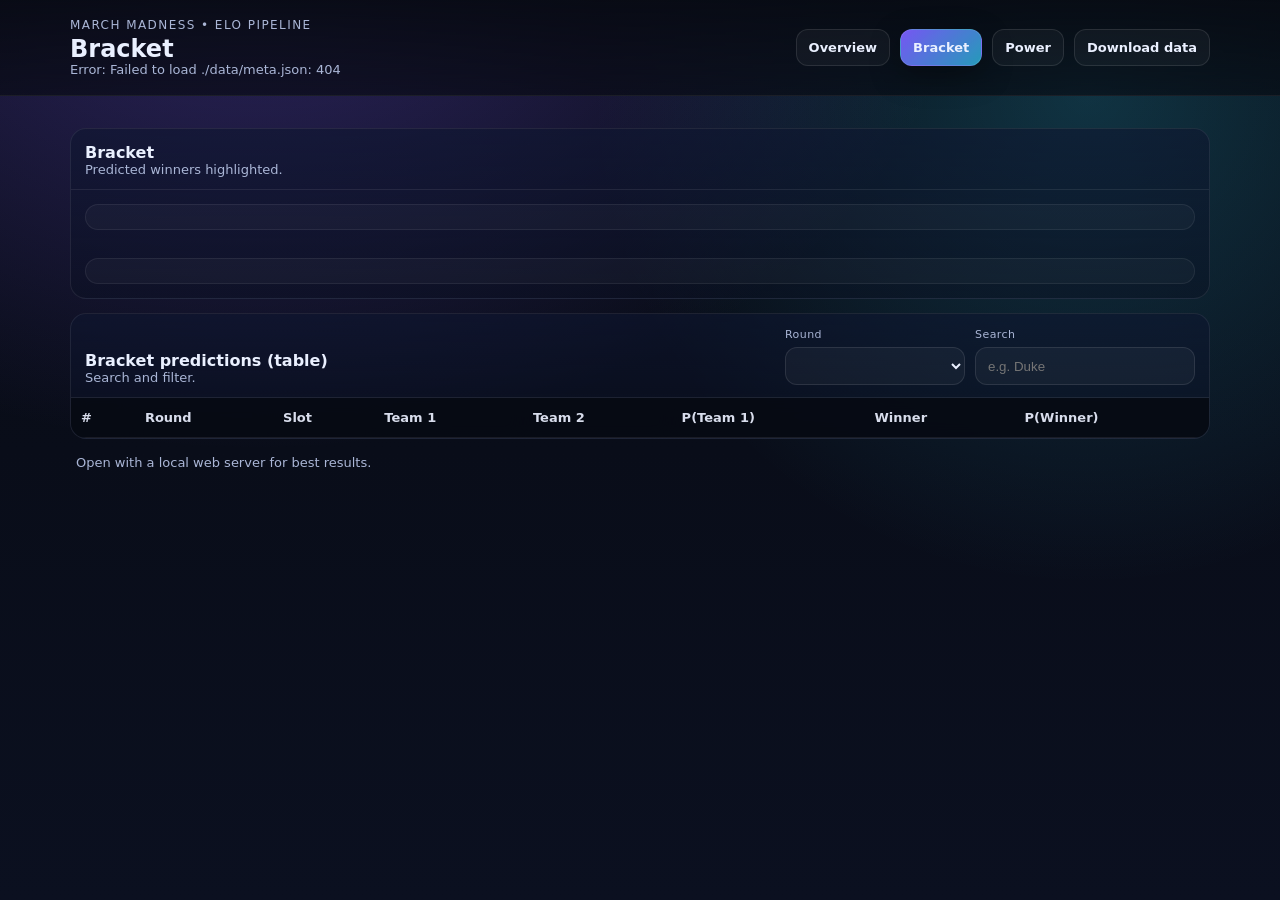
==== website_template/bracket.html @ dc187cec "Initial commit" ====
<!doctype html>
<html lang="en">
  <head>
    <meta charset="utf-8" />
    <meta name="viewport" content="width=device-width, initial-scale=1" />
    <title>Bracket • March Madness Run</title>
    <link rel="stylesheet" href="./assets/styles.css" />
  </head>
  <body>
    <div class="bg"></div>
    <header class="header">
      <div class="container header__inner">
        <div>
          <div class="kicker">March Madness • Elo Pipeline</div>
          <h1 class="title">Bracket</h1>
          <div class="subtle" id="runMeta">Loading…</div>
        </div>
        <div class="header__actions">
          <a class="btn btn--ghost" href="./index.html">Overview</a>
          <a class="btn" href="./bracket.html">Bracket</a>
          <a class="btn btn--ghost" href="./power.html">Power</a>
          <a class="btn btn--ghost" id="downloadZip" href="#" download>Download data</a>
        </div>
      </div>
    </header>

    <main class="container main">
      <section class="panel" id="bracketviz">
        <div class="panel__header">
          <div>
            <h2 class="panel__title">Bracket</h2>
            <div class="subtle">Predicted winners highlighted.</div>
          </div>
        </div>

        <div class="bracketWrap">
          <div class="bracketSection" id="firstFour"></div>
          <div class="regionGrid" id="regionGrid"></div>
          <div class="bracketSection" id="finalFour"></div>
        </div>
      </section>

      <section class="panel" id="bracket">
        <div class="panel__header">
          <div>
            <h2 class="panel__title">Bracket predictions (table)</h2>
            <div class="subtle">Search and filter.</div>
          </div>
          <div class="panel__controls">
            <label class="field">
              <span class="field__label">Round</span>
              <select id="roundFilter" class="select"></select>
            </label>
            <label class="field">
              <span class="field__label">Search</span>
              <input id="bracketSearch" class="input" placeholder="e.g. Duke" />
            </label>
          </div>
        </div>
        <div class="tableWrap">
          <table class="table" id="bracketTable">
            <thead>
              <tr>
                <th data-key="round_order" data-type="number">#</th>
                <th data-key="round_name" data-type="string">Round</th>
                <th data-key="slot" data-type="string">Slot</th>
                <th data-key="team1" data-type="string">Team 1</th>
                <th data-key="team2" data-type="string">Team 2</th>
                <th data-key="team1_win_prob" data-type="number">P(Team 1)</th>
                <th data-key="winner" data-type="string">Winner</th>
                <th data-key="winner_prob" data-type="number">P(Winner)</th>
              </tr>
            </thead>
            <tbody></tbody>
          </table>
        </div>
      </section>

      <footer class="footer">
        <div class="subtle">Open with a local web server for best results.</div>
      </footer>
    </main>

    <script src="./assets/app.js"></script>
  </body>
</html>
---- website_template/assets/styles.css ----
:root{
  --bg0:#070A12;
  --bg1:#0B1020;
  --card:#0E1630;
  --card2:#0D1530;
  --text:#EAF0FF;
  --muted:#AAB6D6;
  --line:rgba(255,255,255,.08);
  --accent:#7C5CFF;
  --accent2:#33D6FF;
  --danger:#FF4D6D;
  --ok:#3DFFB3;
  --shadow:0 10px 30px rgba(0,0,0,.35);
  --radius:16px;
  --mono: ui-monospace, SFMono-Regular, Menlo, Monaco, Consolas, "Liberation Mono", "Courier New", monospace;
  --sans: ui-sans-serif, system-ui, -apple-system, Segoe UI, Roboto, Helvetica, Arial, "Apple Color Emoji", "Segoe UI Emoji";
}
*{box-sizing:border-box}
html,body{height:100%}
body{
  margin:0;
  font-family:var(--sans);
  color:var(--text);
  background: radial-gradient(1200px 900px at 20% -10%, rgba(124,92,255,.35), transparent 60%),
              radial-gradient(900px 900px at 85% 10%, rgba(51,214,255,.20), transparent 55%),
              linear-gradient(180deg, var(--bg0), var(--bg1));
}
.bg{
  position:fixed; inset:0; pointer-events:none;
  background-image: linear-gradient(to right, rgba(255,255,255,.03) 1px, transparent 1px),
                    linear-gradient(to bottom, rgba(255,255,255,.03) 1px, transparent 1px);
  background-size: 48px 48px;
  mask-image: radial-gradient(800px 400px at 50% 0%, black, transparent 70%);
  opacity:.35;
}
.container{max-width:1140px; margin:0 auto; padding:0 18px}
.header{
  position:sticky; top:0; z-index:5;
  backdrop-filter: blur(12px);
  background: linear-gradient(180deg, rgba(7,10,18,.92), rgba(7,10,18,.65));
  border-bottom:1px solid var(--line);
}
.header__inner{
  display:flex; gap:18px; align-items:center; justify-content:space-between;
  padding:18px 0;
}
.kicker{font-size:12px; letter-spacing:.12em; text-transform:uppercase; color:var(--muted)}
.title{margin:4px 0 0; font-size:24px; line-height:1.1}
.subtle{color:var(--muted); font-size:13px}
.header__actions{display:flex; gap:10px; align-items:center; flex-wrap:wrap}
.btn{
  display:inline-flex; align-items:center; justify-content:center;
  padding:10px 12px;
  border-radius:12px;
  background: linear-gradient(135deg, rgba(124,92,255,.95), rgba(51,214,255,.70));
  color:var(--text);
  text-decoration:none;
  border:1px solid rgba(255,255,255,.10);
  box-shadow: var(--shadow);
  font-weight:600;
  font-size:13px;
}
.btn--ghost{
  background: rgba(255,255,255,.04);
  box-shadow:none;
  color:var(--text);
}
.main{padding:18px 0 60px}
.cards{
  display:grid;
  grid-template-columns: repeat(3, minmax(0,1fr));
  gap:12px;
  margin:16px 0 20px;
}
.card{
  border:1px solid var(--line);
  border-radius:var(--radius);
  background: linear-gradient(180deg, rgba(14,22,48,.85), rgba(10,16,34,.75));
  box-shadow: var(--shadow);
  padding:14px 14px 12px;
}
.card__label{color:var(--muted); font-size:12px; letter-spacing:.04em}
.card__value{font-size:20px; font-weight:750; margin-top:6px}
.card__hint{color:var(--muted); font-size:12px; margin-top:4px}
.panel{
  margin-top:14px;
  border:1px solid var(--line);
  border-radius:var(--radius);
  background: linear-gradient(180deg, rgba(14,22,48,.60), rgba(10,16,34,.45));
  overflow:hidden;
}
.panel__header{
  padding:14px 14px 12px;
  display:flex; gap:12px; align-items:flex-end; justify-content:space-between; flex-wrap:wrap;
  border-bottom:1px solid var(--line);
}
.panel__title{margin:0; font-size:16px}
.panel__controls{display:flex; gap:10px; align-items:flex-end; flex-wrap:wrap}
.field{display:flex; flex-direction:column; gap:6px}
.field__label{font-size:11px; color:var(--muted); letter-spacing:.04em}
.input,.select{
  height:38px;
  border-radius:12px;
  border:1px solid rgba(255,255,255,.10);
  background: rgba(255,255,255,.04);
  color: var(--text);
  padding: 0 12px;
  outline:none;
  min-width:220px;
}
.select{min-width:180px}
.tableWrap{overflow:auto}
.table{
  width:100%;
  border-collapse:separate;
  border-spacing:0;
  font-size:13px;
}
thead th{
  position:sticky; top:0;
  background: rgba(7,10,18,.85);
  backdrop-filter: blur(8px);
  border-bottom:1px solid var(--line);
  color: rgba(234,240,255,.92);
  text-align:left;
  padding:12px 10px;
  font-weight:700;
  cursor:pointer;
  user-select:none;
  white-space:nowrap;
}
tbody td{
  padding:10px 10px;
  border-bottom:1px solid rgba(255,255,255,.06);
  color: rgba(234,240,255,.92);
  white-space:nowrap;
}
tbody tr:hover td{background: rgba(255,255,255,.03)}
.tag{
  font-family: var(--mono);
  font-size:12px;
  color: rgba(234,240,255,.85);
  background: rgba(255,255,255,.05);
  border:1px solid rgba(255,255,255,.10);
  border-radius:10px;
  padding:2px 8px;
}
.prob{
  font-family: var(--mono);
  color: rgba(234,240,255,.9);
}
.winner{
  display:inline-flex; gap:8px; align-items:center;
}
.dot{
  width:8px; height:8px; border-radius:99px;
  background: var(--ok);
  box-shadow: 0 0 0 3px rgba(61,255,179,.12);
}
.footer{padding:16px 6px 0}

/* Bracket visualization */
.bracketWrap{
  padding: 14px;
  display:flex;
  flex-direction:column;
  gap:14px;
}
.bracketSection{
  border:1px solid rgba(255,255,255,.07);
  background: rgba(255,255,255,.03);
  border-radius: 14px;
  padding: 12px;
}
.bracketSection__title{
  font-size: 13px;
  font-weight: 750;
  margin: 0 0 8px;
}
.firstFourGrid{
  display:grid;
  grid-template-columns: repeat(4, minmax(240px, 1fr));
  gap: 10px;
}
.regionGrid{
  display:grid;
  grid-template-columns: repeat(2, minmax(0, 1fr));
  gap: 12px;
}
.regionCard{
  border:1px solid rgba(255,255,255,.07);
  background: rgba(255,255,255,.03);
  border-radius: 14px;
  padding: 12px;
  overflow:hidden;
  position: relative;
  isolation: isolate;
}
.regionCard__head{
  display:flex;
  align-items:baseline;
  justify-content:space-between;
  gap: 10px;
  margin-bottom: 10px;
}
.regionCard__title{
  margin:0;
  font-size: 13px;
  font-weight: 800;
  letter-spacing: .04em;
  text-transform: uppercase;
  color: rgba(234,240,255,.92);
}
.regionCard__hint{color:var(--muted); font-size:12px}
.regionScroll{
  overflow:auto;
  padding-bottom: 2px;
}

.bracketGrid{
  display:grid;
  grid-template-columns: repeat(4, minmax(230px, 1fr));
  grid-template-rows: 24px repeat(16, 118px);
  column-gap: 14px;
  row-gap: 8px;
  min-width: 1080px;
}
.brColHeader{
  grid-row: 1;
  align-self:end;
  color: var(--muted);
  font-size: 11px;
  letter-spacing: .04em;
  text-transform: uppercase;
}
.brGame{
  border:1px solid rgba(255,255,255,.08);
  background: linear-gradient(180deg, rgba(14,22,48,.85), rgba(10,16,34,.65));
  border-radius: 14px;
  padding: 12px 12px 10px;
  box-shadow: 0 6px 16px rgba(0,0,0,.16);
  overflow:hidden;
  min-height: 108px;
}
.brGame__meta{
  display:flex;
  align-items:center;
  justify-content:space-between;
  gap:10px;
  margin-bottom: 10px;
}
.brTeam{
  display:flex;
  align-items:center;
  justify-content:space-between;
  gap:10px;
  padding: 8px 10px;
  border-radius: 12px;
  border:1px solid rgba(255,255,255,.06);
  background: rgba(255,255,255,.03);
  line-height: 1.2;
}
.brTeam + .brTeam{margin-top:6px}
.brTeam__name{
  display:flex;
  gap:8px;
  align-items:baseline;
  min-width: 0;
}
.seed{
  font-family: var(--mono);
  font-size: 11px;
  color: rgba(234,240,255,.80);
  opacity: .95;
}
.teamName{
  font-weight: 650;
  font-size: 12px;
  white-space: nowrap;
  overflow:hidden;
  text-overflow: ellipsis;
}
.brTeam__badge{
  font-family: var(--mono);
  font-size: 11px;
  color: rgba(234,240,255,.86);
  white-space:nowrap;
}
.brTeam--winner{
  border-color: rgba(61,255,179,.25);
  background: rgba(61,255,179,.08);
}
.finalFourGrid{
  display:grid;
  grid-template-columns: repeat(3, minmax(260px, 1fr));
  gap: 10px;
}
.championCard{
  border:1px solid rgba(255,255,255,.10);
  background: linear-gradient(135deg, rgba(124,92,255,.22), rgba(51,214,255,.12));
}
@media (max-width: 1100px){
  .regionGrid{grid-template-columns:1fr}
  .firstFourGrid{grid-template-columns:1fr}
  .finalFourGrid{grid-template-columns:1fr}
}
@media (max-width: 900px){
  .cards{grid-template-columns:1fr}
  .input{min-width: 180px}
}
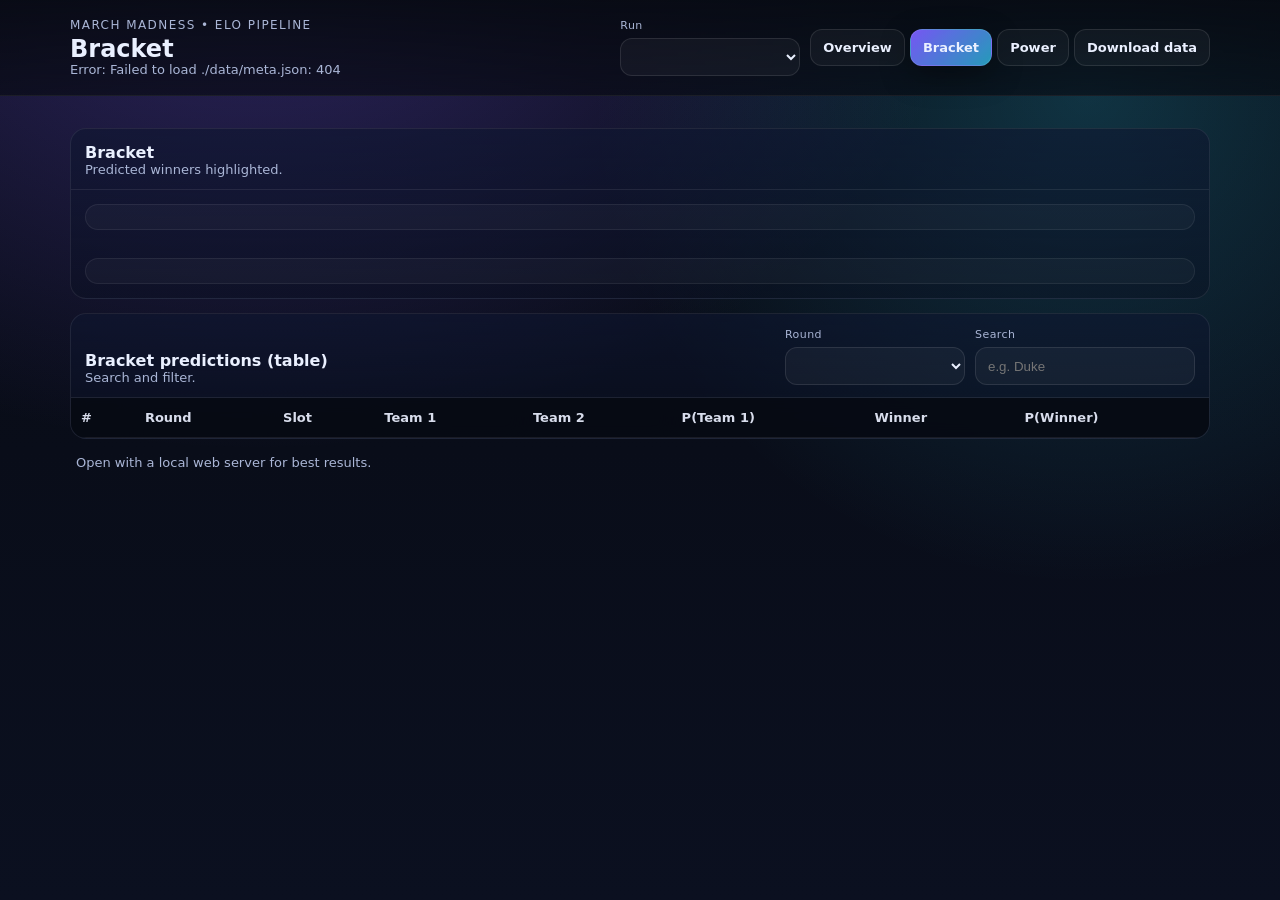
==== commit 98cadbb4: "updated website" ====
--- a/website_template/bracket.html
+++ b/website_template/bracket.html
@@ -15,14 +15,22 @@
           <h1 class="title">Bracket</h1>
           <div class="subtle" id="runMeta">Loading…</div>
         </div>
-        <div class="header__actions">
-          <a class="btn btn--ghost" href="./index.html">Overview</a>
-          <a class="btn" href="./bracket.html">Bracket</a>
-          <a class="btn btn--ghost" href="./power.html">Power</a>
-          <a class="btn btn--ghost" id="downloadZip" href="#" download>Download data</a>
-        </div>
-      </div>
-    </header>
+	        <div class="header__actions">
+	          <div class="runRow">
+	            <label class="field">
+	              <span class="field__label">Run</span>
+	              <select id="runSelect" class="select"></select>
+	            </label>
+	          </div>
+	          <nav class="navRow" aria-label="Run navigation">
+	            <a class="btn btn--ghost" href="./index.html">Overview</a>
+	            <a class="btn" href="./bracket.html">Bracket</a>
+	            <a class="btn btn--ghost" href="./power.html">Power</a>
+	            <a class="btn btn--ghost" id="downloadZip" href="#" download>Download data</a>
+	          </nav>
+	        </div>
+	      </div>
+	    </header>
 
     <main class="container main">
       <section class="panel" id="bracketviz">
@@ -84,4 +92,3 @@
     <script src="./assets/app.js"></script>
   </body>
 </html>
-
